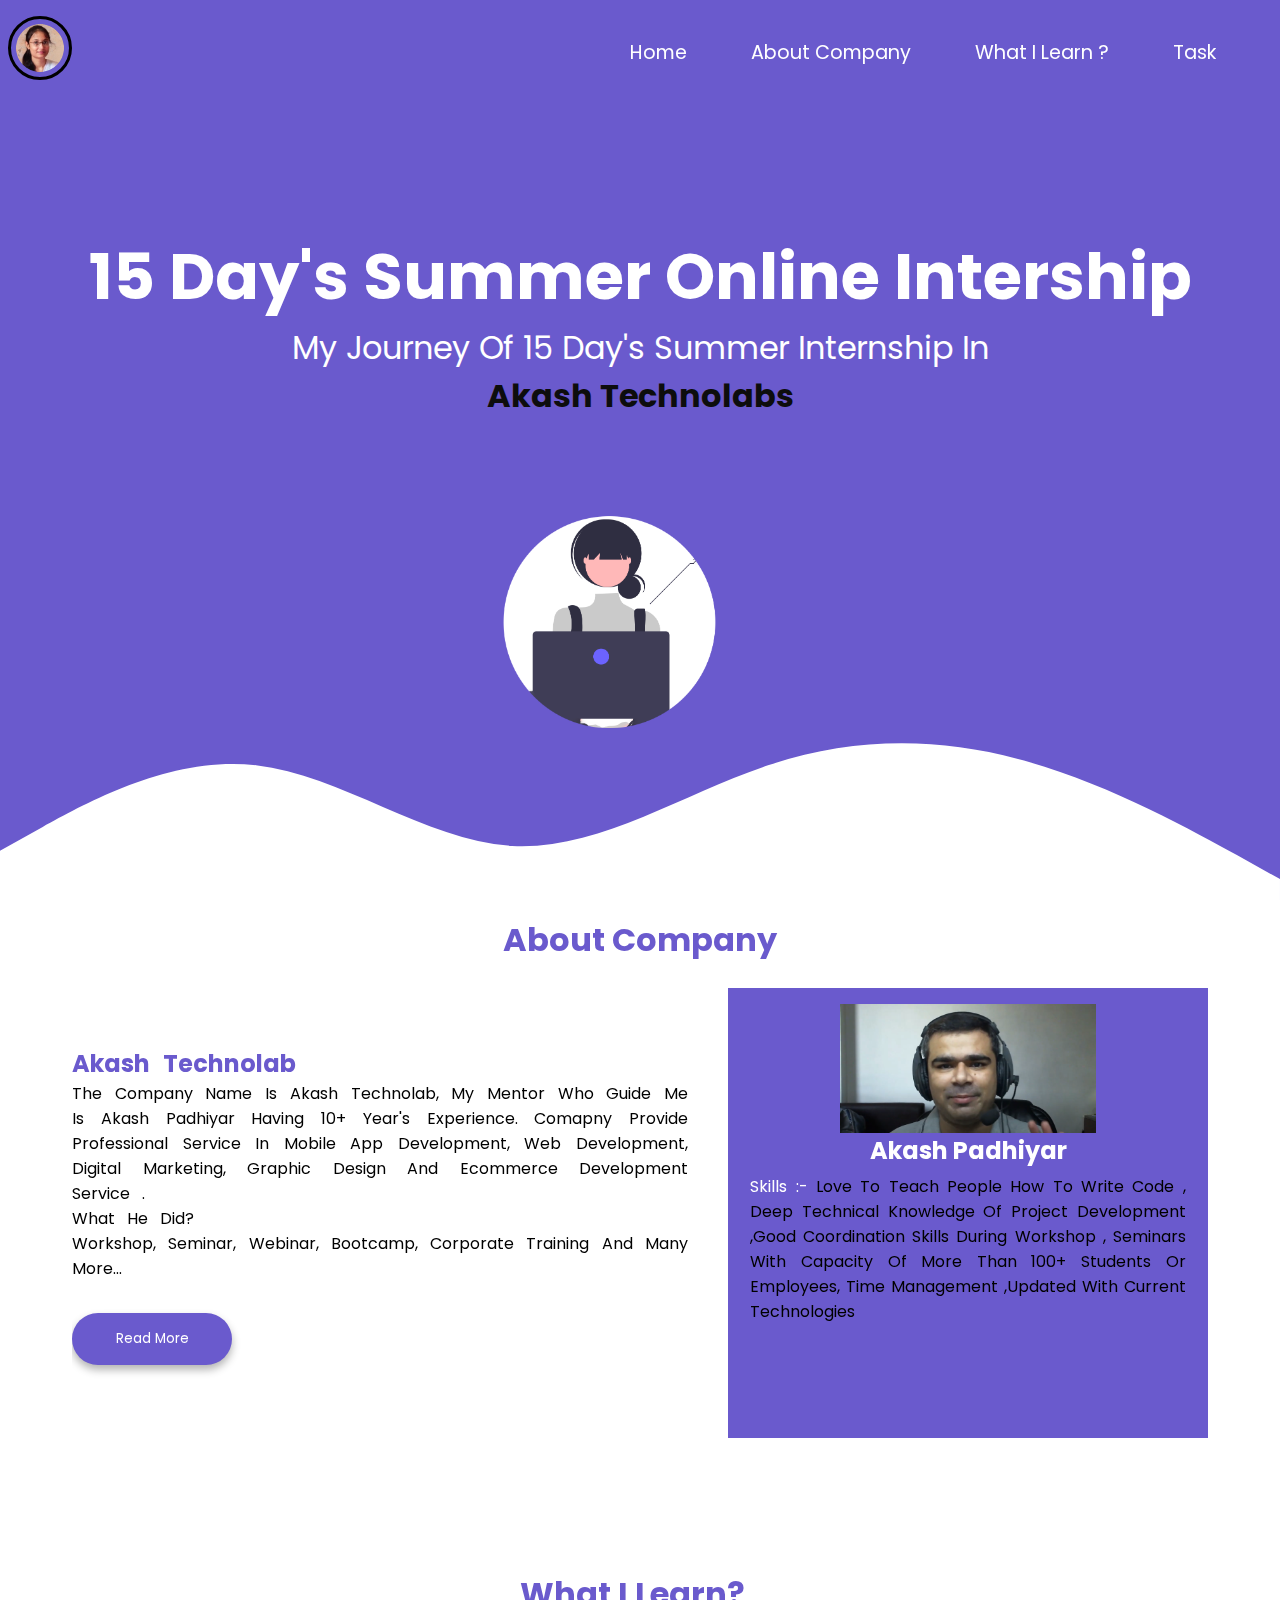
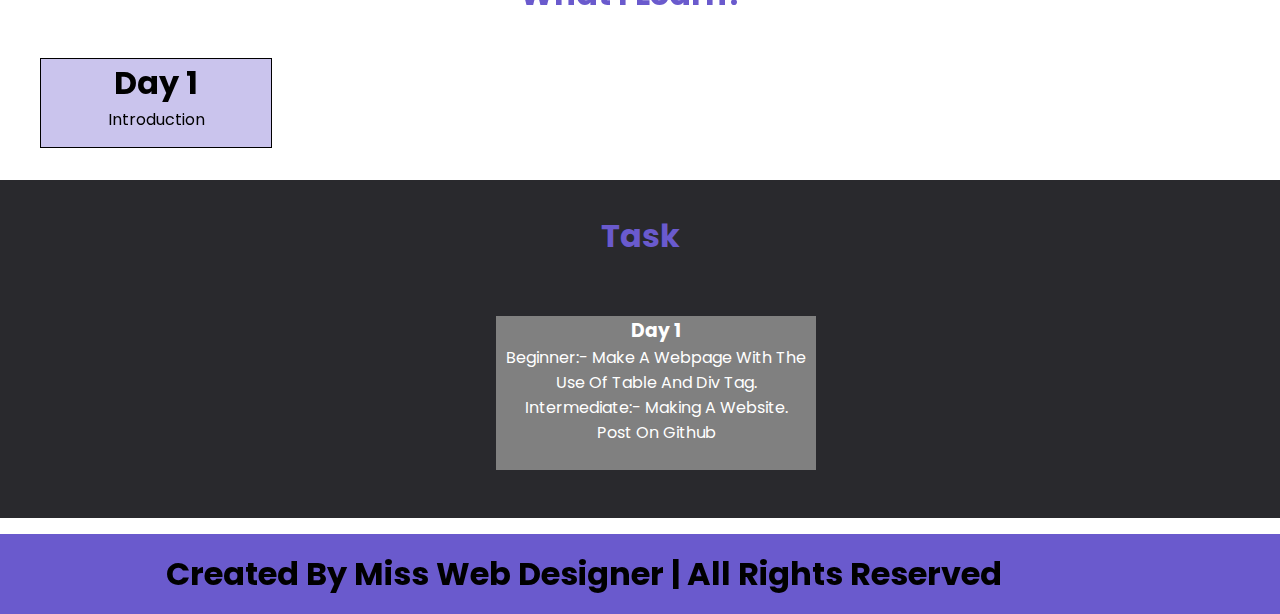
==== Internship/index.html @ bb2855af "day1 task" ====
<!DOCTYPE html>
<html>
<head>
	<meta charset="UTF-8">
	<meta name="viewport" content="width=device-width ,initial-scale=1.0">
	<title>Report of Internship</title>
	<!-- font awesome  -->
	<link rel="stylesheet" href="https://cdnjs.cloudflare.com/ajax/libs/font-awesome/5.15.3/css/all.min.css" integrity="sha512-iBBXm8fW90+nuLcSKlbmrPcLa0OT92xO1BIsZ+ywDWZCvqsWgccV3gFoRBv0z+8dLJgyAHIhR35VZc2oM/gI1w==" crossorigin="anonymous" referrerpolicy="no-referrer" />
	<!-- custom css -->
	<link rel="stylesheet" href="style.css">
	
</head>
<body>
	<header class="header" id="head">
		<i class="fas fa-bars" id="menubar"></i>
		<i class="fas fa-times"></i>
		<div class="logo"><img src="images/logo.png" alt="test"></div>

		<nav class="navbar" id="navbar">
		     <ul>
		     		<li><a href="#home">Home</a></li>
		     		<li><a href="#about">About Company</a></li>
		     		<li><a href="#what">What i learn ?</a></li>
		     		<li><a href="#task">Task</a></li>
		     	</ul>	
		</nav>
	</header>
	<section id="home" class="home">
		<div class="bg"></div>
		<div class="content">
		<h1>15 day's summer online intership </h1>
		<p> my journey of 15 day's  summer internship in <br><emp>Akash Technolabs</emp></p>
	</div>
	<div class="home-image">
	<img src=images/undraw1.png>
    </div>
    <svg  class="waves"xmlns="http://www.w3.org/2000/svg" viewBox="0 0 1440 320"><path fill="#ffff" fill-opacity="1" d="M0,192L48,165.3C96,139,192,85,288,96C384,107,480,181,576,186.7C672,192,768,128,864,96C960,64,1056,64,1152,90.7C1248,117,1344,171,1392,197.3L1440,224L1440,320L1392,320C1344,320,1248,320,1152,320C1056,320,960,320,864,320C768,320,672,320,576,320C480,320,384,320,288,320C192,320,96,320,48,320L0,320Z"></path></svg>
      


	</section>

	<section id="about"class="about">
	  <h1 class="heading">About company</h1>
	<div class="row">
		<div class="content">

	    <h2>akash technolab</h2>
		<p> the company name is akash technolab, my mentor who guide me is akash padhiyar having 10+ year's experience. Comapny provide professional service in mobile app development, web development, digital marketing, graphic design and ecommerce development service .<br>
			what he did?<br>
			workshop, seminar, webinar, bootcamp, corporate training and many more...
		</p>
	    <button class="button"><a href="https://akashtechnolabs.com/" target="_blank">Read more</a></button>
        </div>
        <div class="right">
        	<img src="images/sir.png" alt=""> 
        	
        	<div class="about-content">
        		<h4>Akash padhiyar</h4>
        		<p><span>Skills :-</span> love to teach people how to write code , deep technical knowledge of project development ,good coordination skills during workshop , seminars with capacity of more than 100+ students or employees, time management ,updated with current technologies
        	</div>

        </div> 
</div>
</section>

<section class="what">
	<h1 class="heading">What i learn?</h1>
	<div class="container">
	    <div class="card">
		    <div class="card-inner" id="cardinner">
			<h1>Day 1</h1>
			<p> Introduction</p>
		    </div>
		    <div class="card-outer" id="cardOuter">
            <p> time duration:-1 hour</p>
             <p> introduction of  php and it's frame works , pros and cons of php ,how to install xampp server  and also learn about github .</p>
		     </div>
		 </div>   

		   
		 

	
	</div>
    </div>

</section>

<section class="task" id="task">
	    <h2 class="heading" >Task</h2>
	    <div class="card">
		<div class="task-card">
			<h3>day 1</h3>
			<p>beginner:- make a webpage  with the use of table and div tag.<br>intermediate:- making a website. <br>post on github</p>
			<div class="social-media">
				<i class="fab fa-github"></i>
			</div>
		</div>
	</section>

	<section  class="footer">

		<h1>created by miss web designer | all rights reserved</h1>
              <div class="icons">
		       <i class="fab fa-facebook-f"></i>
				<i class="fab fa-twitter"></i>
				<i class="fab fa-whatsapp"></i>
             
		
	</section>


<script src="script.js" type="text/javascript">
	
</script>
</body>
</html
---- Internship/style.css ----
@import url('https://fonts.googleapis.com/css2?family=Poppins:wght@300&display=swap');
*{
	margin:0;
	padding: 0;
	box-sizing: border-box;
	overflow-x: hidden;
    font-family: 'Poppins', sans-serif;
    text-transform: capitalize;
  
}

:root{
	--primary:#6a5acd;
}

.heading{
	text-align:center;
	padding-top:1rem;
	font-size:2rem;
	color: var(--primary);
    margin-bottom: 1.5rem;
	position: relative;
	

}

.header{
	width:100vw;
	position:fixed;
	top:0;
	left:0;
	right: 0;
	display: flex;
	justify-content: space-between;
	align-items: center;
	margin-top:0.5rem;
	z-index: 100;


}
.fa-bars,.fa-times{
	color: white;
	font-size:2rem;
	position: absolute;
	right: 0;
	display: none;
}
.logo{
   	width:9vw;
	height:7vw;
	
	
}

.logo img{
	width:5vw;
	height:5vw;
	border:0.2rem solid black;
	padding: 0.3rem;
   border-radius: 5rem;
   margin:0.5rem;
}

.navbar ul{
	display: flex;
}
.navbar ul li{
	list-style-type: none;
	margin-right:4rem;
}
.navbar ul li a{
	text-decoration: none;
	color: white;
	font-size: 1.2rem;

}
.home{
	position:relative;
	top:0;
	left:0;
	z-index: -1;
	width: 100vw;
	min-height: 100vh;
	display: grid;
	grid-row-start: repeat(2,1fr);
	text-align:center;
	align-items: center;
	/*background:linear-gradient(rgba(80, 50, 100,0.5),rgba(106,80,70,0.3)),url("images/sir.png");*/
	background-color: #6a5acd;;
	background-repeat: no-repeat;
	background-size: cover;

  

}
.home .content{
	font-size: 2rem;
	color: white;
	width: 100vw;
	margin-top:12rem;
	

}

.home-image img{
   margin-bottom:7rem;
	width:30vw;

}
.home .waves{
	position: absolute;
	bottom:-4rem;
	left:0;
	width: 100%;
}

.content emp{
	color:#0d0d0d;
	font-weight: bold;
}

.bg{
	position: absolute;
	top:0;
	left:0;
	width: 100vw;
	height: 100vh;
  
   z-index: 2;
}
.about {
	width:100vw;
	min-height: 70vh;
	position: relative;
	overflow: hidden;
	margin:0rem;
	


}
.about .row {
	display: flex;
	justify-content:space-around;
	align-items: center;
	padding:0 4rem;

}
.about .row .content{
	width:50vw;
	text-align:justify;
	word-spacing: 0.5rem;

}
.about .row .right img{
	width:45vw;
	margin:0 2rem;
}
h2{
  color:  var(--color);
}

.btn{
	background-color: var(--color);
	padding: 0.5rem 2rem;
	border-radius: 5rem;
	margin:1rem 0;
}






.about {
	width:100vw;
	min-height: 70vh;
	position: relative;
	overflow: hidden;
	


}
.about .row {
	display: flex;
	justify-content:space-around;
	align-items: center;
	padding:0 4rem;

}
.about .row .content{
	width:50vw;
	text-align:justify;
	padding-right: 1.5rem;

}
.about .row .right{
	min-width:28vw;
	min-height: 50vh;
	padding: 1rem;
	overflow: hidden;
	background-color: var(--primary);
}
.about .row .right img{
	width:20vw;
	display: block;
	margin:0 auto;
}
.about-content{
	width: 35vw;
	

}
.about-content h4{
	text-align: center;
	color:white;
	font-size: 1.5rem;
}
.about-content p{
	text-align: justify;
	padding: 0.4rem;
}
.about-content span{
	color: white;
}

h2{
  color:  var(--primary);
}


.about .button{
 	width: 10rem;
	height: 5rem
	font-size:3rem;
	padding: 0.5rem 2rem;
	border-radius: 5rem;
	margin:1rem 0;
	cursor: pointer;
	border: none;
	outline: none;
	margin-top:2rem;
	padding: 1rem 2rem;
	box-shadow:  0 0.3rem 0.5rem rgba(0,0,0,0.3);
	background-color: var(--primary);
}
.about .button a{
	text-decoration: none;
	color: white;
}

.what{
	position: relative;
	width:95vw;
	margin-left: 1.5rem;
	margin-top:1.5rem;
	overflow: hidden;



}
.what .container{
	position: relative;
	overflow: hidden;
	display: flex;

}
.what .card{
	position: relative;
	max-width:40vw;
	height:10vh;
	display:flex;
	flex-flow: column;
	border:1px solid black;
	background-color: #cac4ed;
	overflow: hidden;
	margin:1rem;
}
.card:hover{
	cursor:pointer;
	height: 50vh;
}
.what .card .card-inner{
	position: relative;
	width: 18vw;
	height:20vh;
	text-align: center;

}


.what .card-outer{
	  position: absolute;
	  top:5rem;
	  max-width:20vw;
	  min-height:13vh;
	  overflow: hidden;
	  padding:0.5rem;

}
.what .card-outer p{
      text-align: justify;
     
}
   

.task{
	width:100vw;
	margin:1rem 0rem;
	padding: 1rem;
	color: #ffff;
	 background-color:#29292d;

}
.task-card {
	width:20rem;
	background-color: grey;
	text-align: center;
	margin:2rem;

}
 .task .card{
 	width:100vw;
 	display: flex;
	flex-wrap:wrap;
	flex-direction: row;
    justify-content: center;
    align-items: center;
   
}
.task-card .images{
	width:5rem;
	height:5rem;
	border-radius: 10rem;
	display: block;
	margin:2.3rem auto;
	border:0.2rem solid black;
}

.task  h2{
	text-align:center;
}
.footer{
	display: flex;
	align-items: center;
	justify-content: center;
	background-color: var(--primary);
	color: black;
}
.footer .icons{
	color: black;
	text-decoration: none;
	font-size: 2rem;
	margin:1rem 2rem;
}
.fab{
	margin-right: 1rem;
}




@media (max-width:786px ){
	.header{
		width:100vw;
		display: grid;
		grid-column-start:(2,1fr); 

	}
	.header .logo img {
       display: none;
	}

	
	 .navbar {
	 	width:100vw;
	 	background-color: #b8b1e7;
	 	position:fixed;
        top:-14rem;
        z-index: -1;
        font-weight:10rem;
        font-size:1.5rem;
        line-height:3rem;
        text-align:left;
        transition:0.5s ease-in-out ;    
    


	 }
	 .navbar-toggle{
	 	top:5rem;
	 	transition:0.5s ease-in-out ;
	 }
	 .navbar ul {
	 	display: flex;
	 	flex-flow: column;
	 }
	 .navbar ul li{
	 	width:100%;
	 	border-bottom: 0.2rem solid white;
	 }

	 .navbar ul li a{
	 	color: black;

	 }
	 
	.fa-bars{
		display: block;
		margin:1rem;
	}
	.home{
	
		background-position: center; 
	}
	
	.home .home-image img{
		width:50vw;
	}
    .about .row{
		display: flex;
		flex-direction: column-reverse;
		padding: 0 2rem;
	}
	.about-content{
		width: 70vw;
		
	}
	.about .row .right img{
		width:70vw;
		height:30vw;
		
	} 
	.about .row .content{
		width:70vw;

	
	}
	.about-content h4{
	text-align: center;
	color:white;
	font-size:1rem;
}
.footer {

      	display: flex;
      	flex-flow: column;
      	justify-content: center;
      	align-items: center;
      }
      .footer h1{
      	text-align: center;
      }
	

	}
	
}
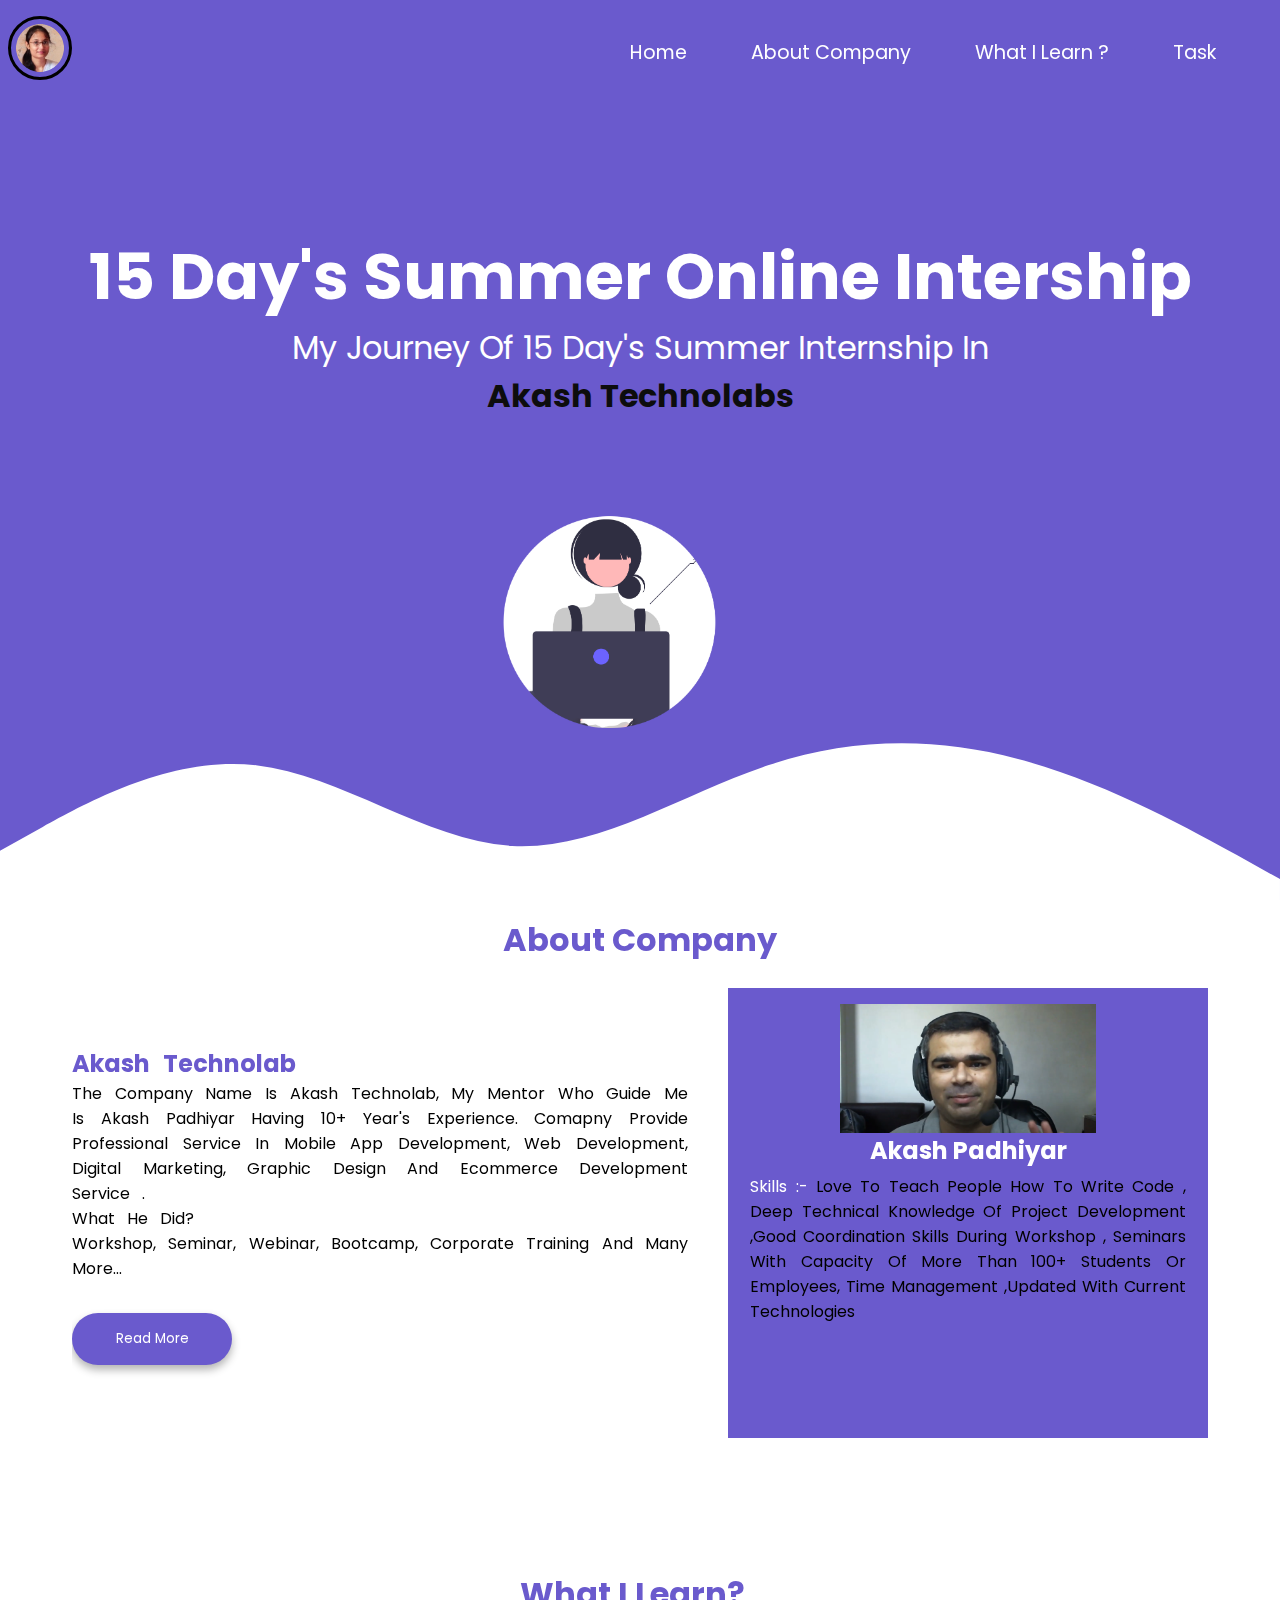
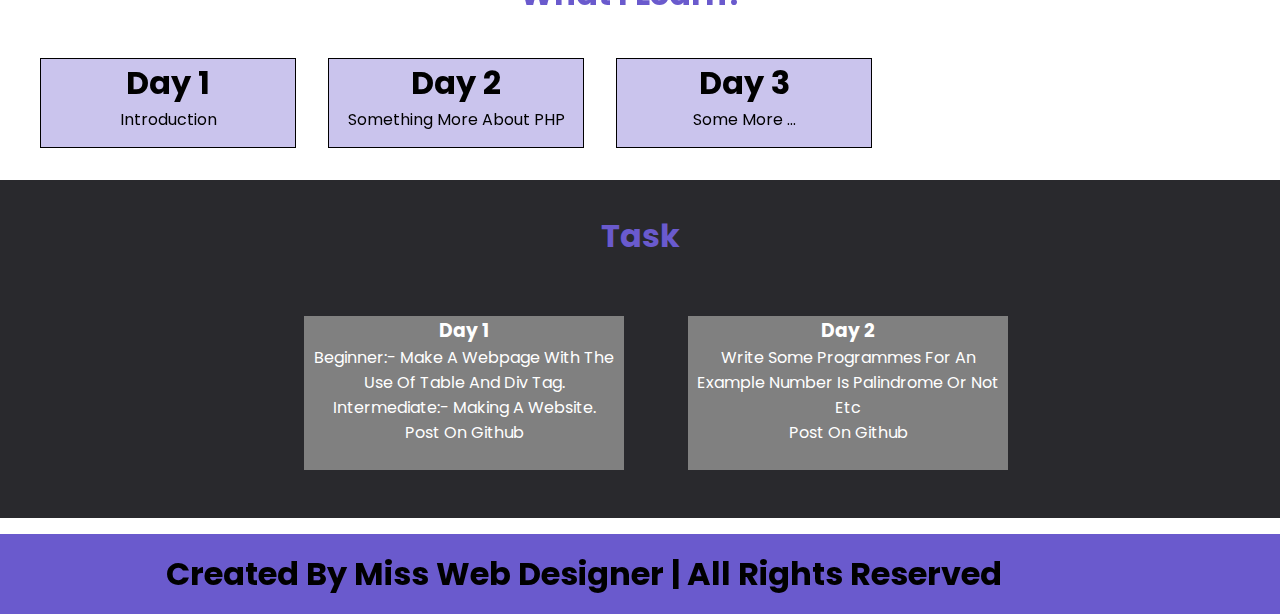
==== commit 52129238: "add task about day 2 and 3" ====
--- a/Internship/index.html
+++ b/Internship/index.html
@@ -74,7 +74,32 @@
 		    </div>
 		    <div class="card-outer" id="cardOuter">
             <p> time duration:-1 hour</p>
-             <p> introduction of  php and it's frame works , pros and cons of php ,how to install xampp server  and also learn about github .</p>
+             <p> introduction of  php and it's frame works , pros and cons of php , Cover all basics of php like  data types in PHP and many more ,how to install xampp server  and also learn about github .</p>
+		     </div>
+		 </div>   
+
+
+		 <div class="card">
+		    <div class="card-inner" id="cardinner">
+			<h1>Day 2</h1>
+			<p> Something more  about PHP</p>
+		    </div>
+		    <div class="card-outer" id="cardOuter">
+            <p> timeduration:-45minutes and 15minutes problem solving.</p>
+             <p>learn how install netbeans, how to use it and also learn that ram prospective visual studio IDE is best . Install PHP intelephense and  live server plugins , also go throgh if-else and switch stmt  , done some programmes like find sum of 2variables  etc ,  how to print value of variable, how to php  emmbed in html and viceversa  </p>
+		     </div>
+		 </div>   
+
+
+
+		 <div class="card">
+		    <div class="card-inner" id="cardinner">
+			<h1>Day 3</h1>
+			<p>Some more ...</p>
+		    </div>
+		    <div class="card-outer" id="cardOuter">
+            <p> timeduration:-45minutes and 15minutes problem solving.</p>
+             <p>learn types of loops , difference between get and post method and their advantages and disadvantages and these methods are used in form tag to take input from user </p>
 		     </div>
 		 </div>   
 
@@ -89,10 +114,19 @@
 
 <section class="task" id="task">
 	    <h2 class="heading" >Task</h2>
-	    <div class="card">
+	    <div class="card2">
+
 		<div class="task-card">
 			<h3>day 1</h3>
 			<p>beginner:- make a webpage  with the use of table and div tag.<br>intermediate:- making a website. <br>post on github</p>
+			<div class="social-media">
+				<i class="fab fa-github"></i>
+			</div>
+		</div>
+
+			<div class="task-card">
+			<h3>day 2</h3>
+			<p>write some programmes for an example number is palindrome or not etc <br>post on github</p>
 			<div class="social-media">
 				<i class="fab fa-github"></i>
 			</div>
--- a/Internship/style.css
+++ b/Internship/style.css
@@ -266,10 +266,11 @@
 }
 .what .card{
 	position: relative;
-	max-width:40vw;
+	min-width:20vw;
 	height:10vh;
 	display:flex;
 	flex-flow: column;
+	flex-wrap: wrap;
 	border:1px solid black;
 	background-color: #cac4ed;
 	overflow: hidden;
@@ -277,11 +278,11 @@
 }
 .card:hover{
 	cursor:pointer;
-	height: 50vh;
+	min-height: 80vh;
 }
 .what .card .card-inner{
 	position: relative;
-	width: 18vw;
+	min-width: 18vw;
 	height:20vh;
 	text-align: center;
 
@@ -291,14 +292,17 @@
 .what .card-outer{
 	  position: absolute;
 	  top:5rem;
-	  max-width:20vw;
-	  min-height:13vh;
+	  width:20vw;
+	  min-height:14vh;
 	  overflow: hidden;
 	  padding:0.5rem;
 
+
 }
 .what .card-outer p{
       text-align: justify;
+      padding:0.5rem;
+
      
 }
    
@@ -318,7 +322,7 @@
 	margin:2rem;
 
 }
- .task .card{
+ .task .card2{
  	width:100vw;
  	display: flex;
 	flex-wrap:wrap;
@@ -362,6 +366,7 @@
 @media (max-width:786px ){
 	.header{
 		width:100vw;
+		padding: 1rem;
 		display: grid;
 		grid-column-start:(2,1fr); 
 
@@ -440,6 +445,24 @@
 	color:white;
 	font-size:1rem;
 }
+
+  .what .container{
+  	display: flex;
+    flex-direction: column;
+    margin:0 1rem;
+    
+
+  }
+  .what .card .card-inner  {
+  	
+      margin:1rem;
+  }
+  .what .card .card-outer{
+  	width:100%;
+  }
+  .card:hover{
+  	min-height: 100vh
+  }
 .footer {
 
       	display: flex;
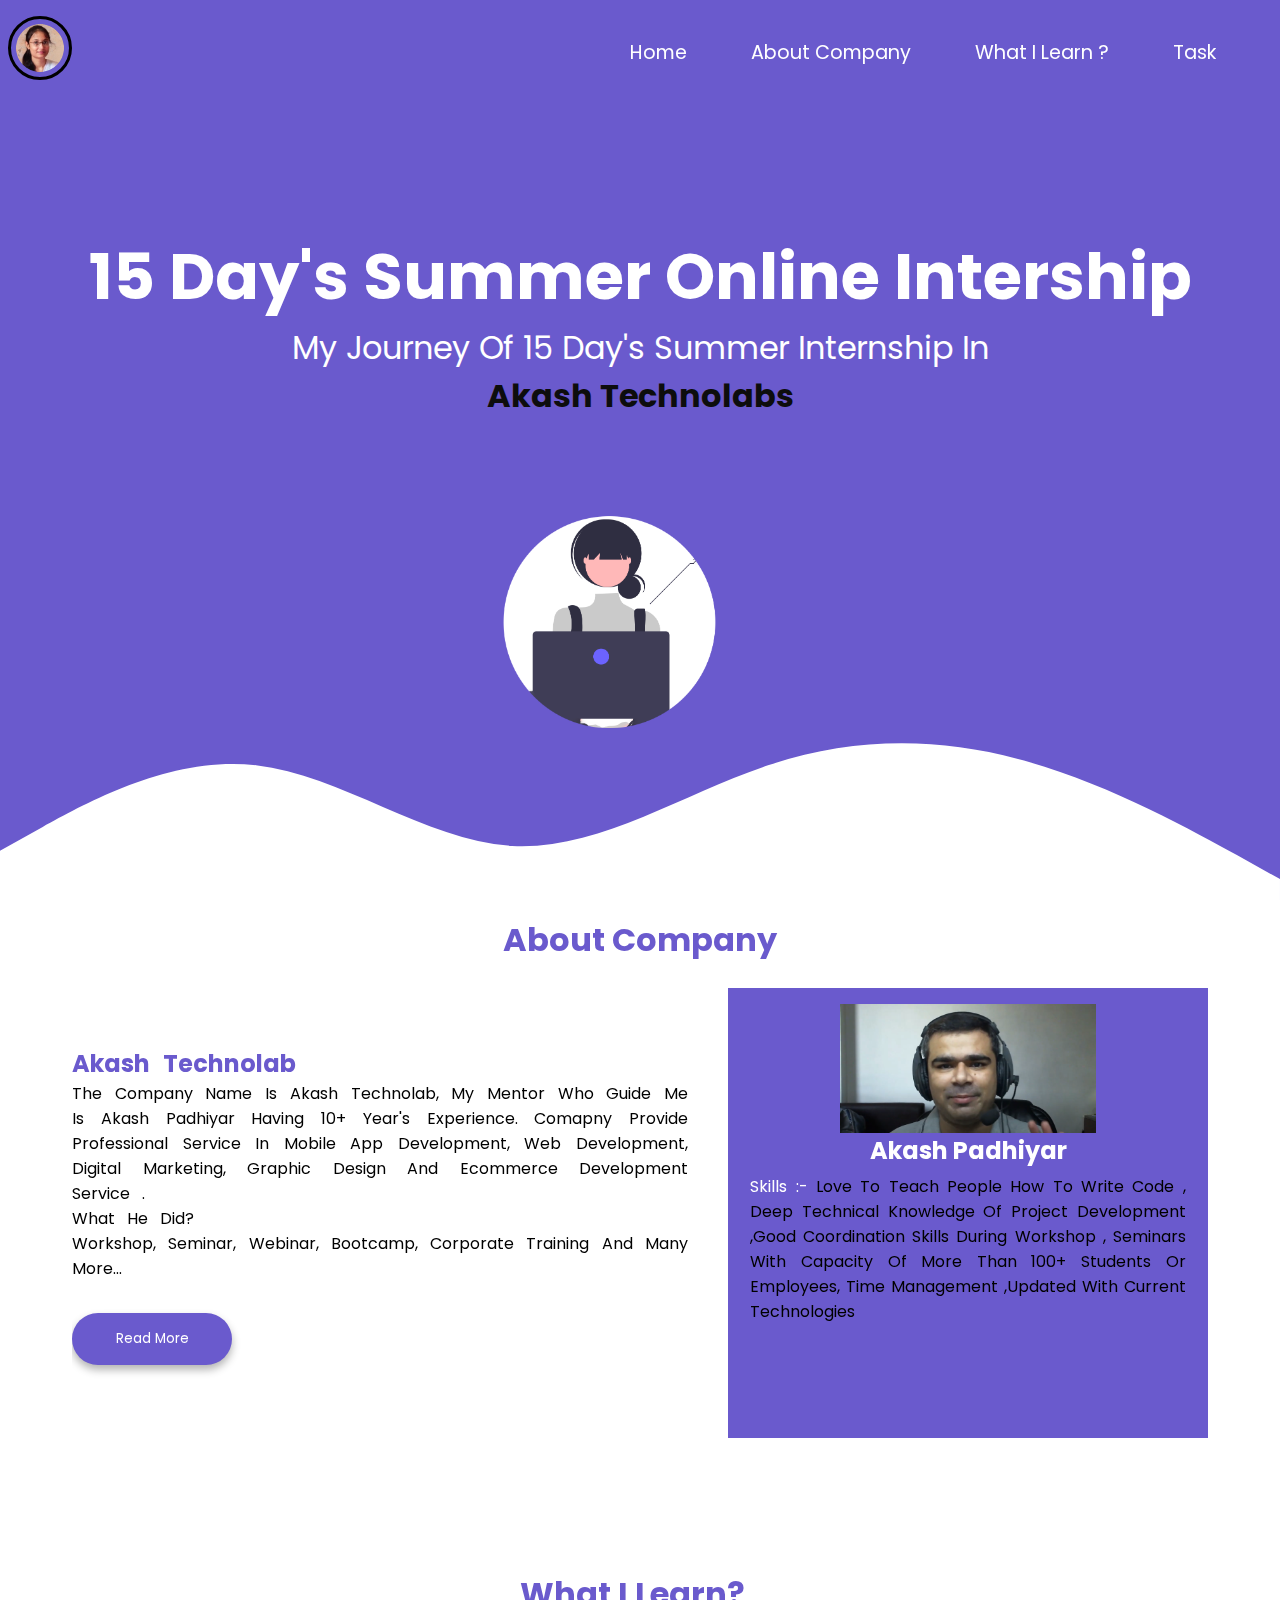
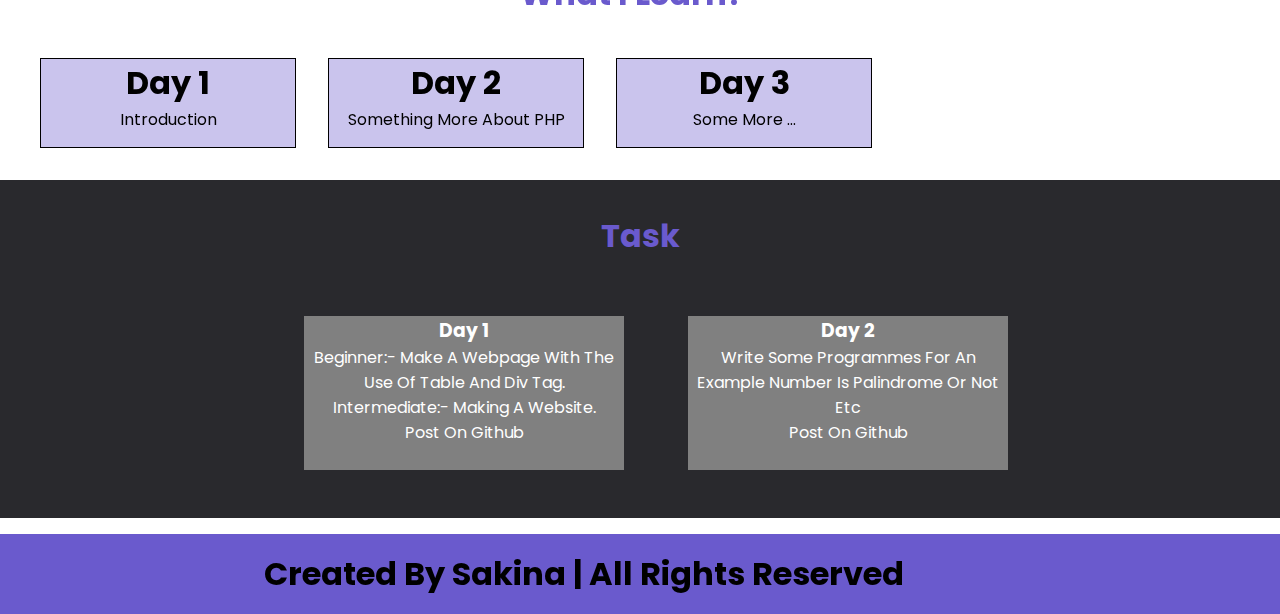
==== commit fb84fa3c: "adding more details in website" ====
--- a/Internship/index.html
+++ b/Internship/index.html
@@ -135,7 +135,7 @@
 
 	<section  class="footer">
 
-		<h1>created by miss web designer | all rights reserved</h1>
+		<h1>created by sakina | all rights reserved</h1>
               <div class="icons">
 		       <i class="fab fa-facebook-f"></i>
 				<i class="fab fa-twitter"></i>
@@ -149,4 +149,4 @@
 	
 </script>
 </body>
-</html	+</html	
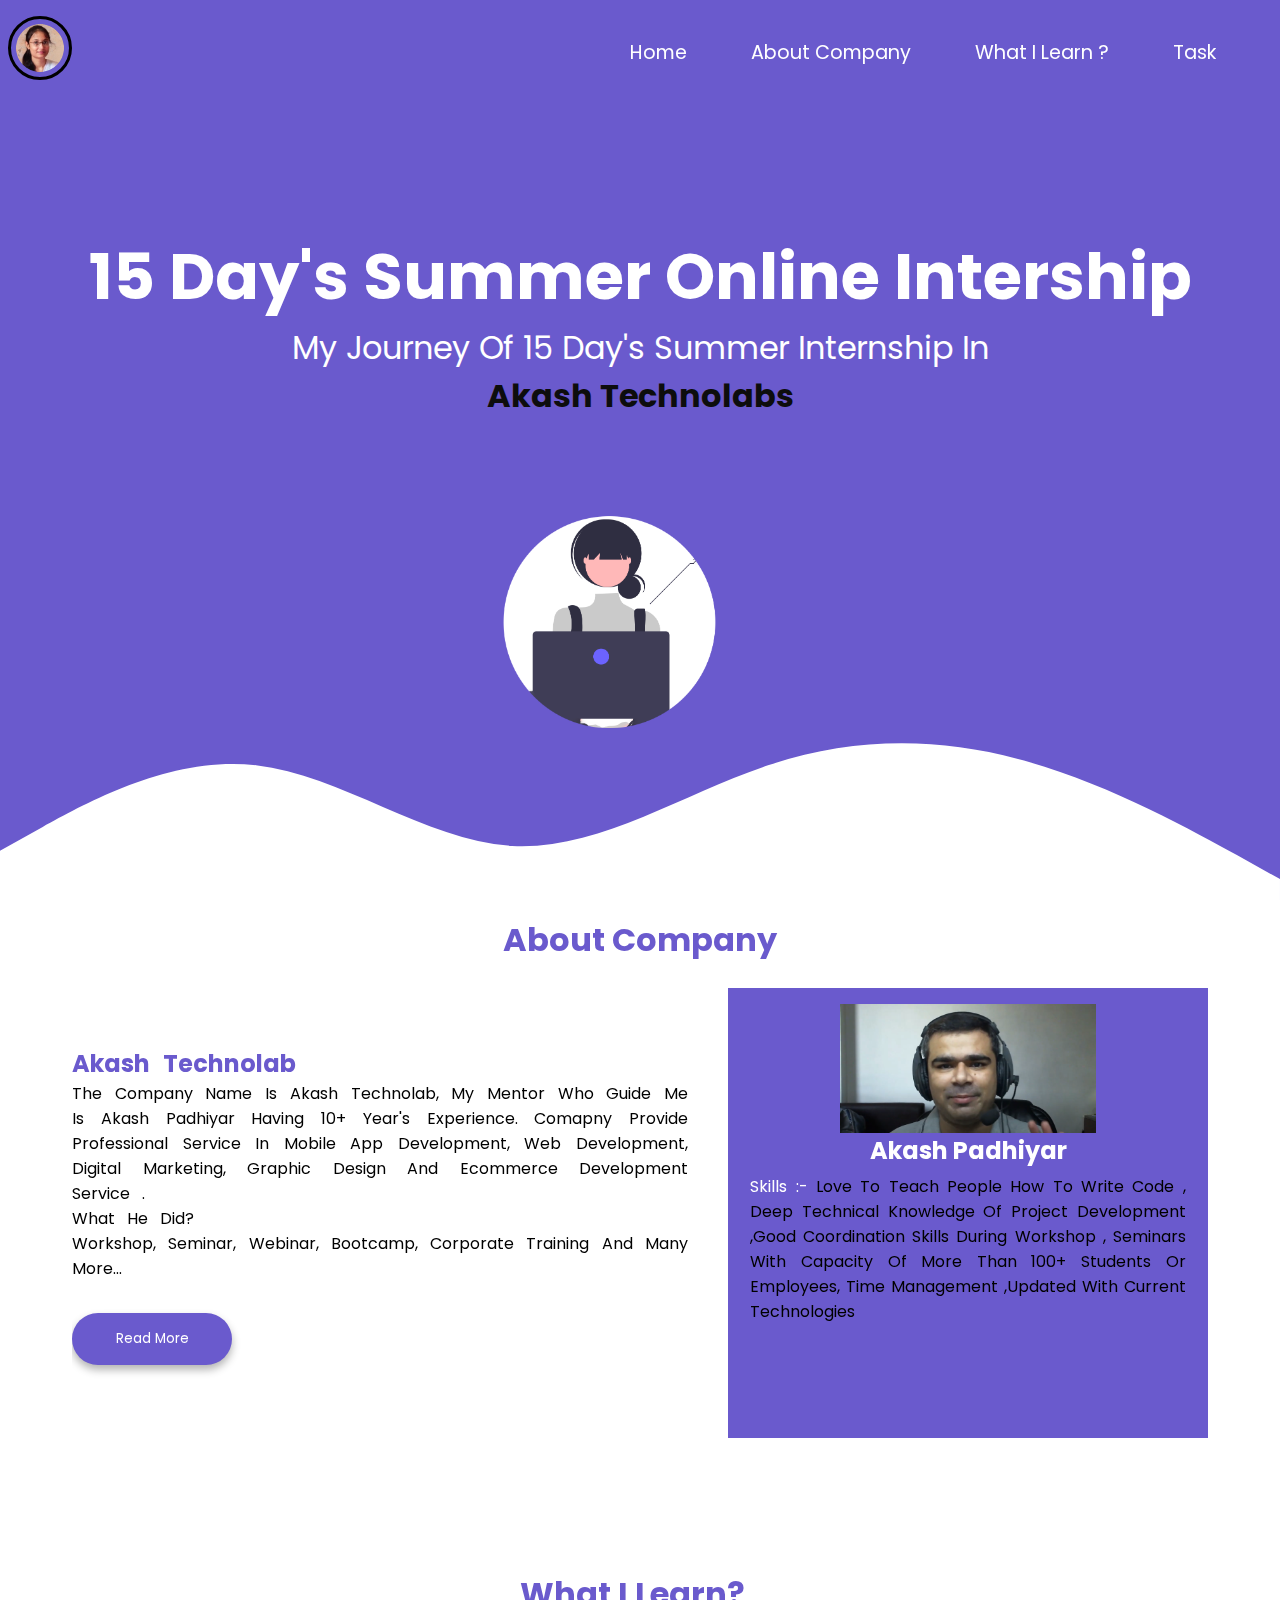
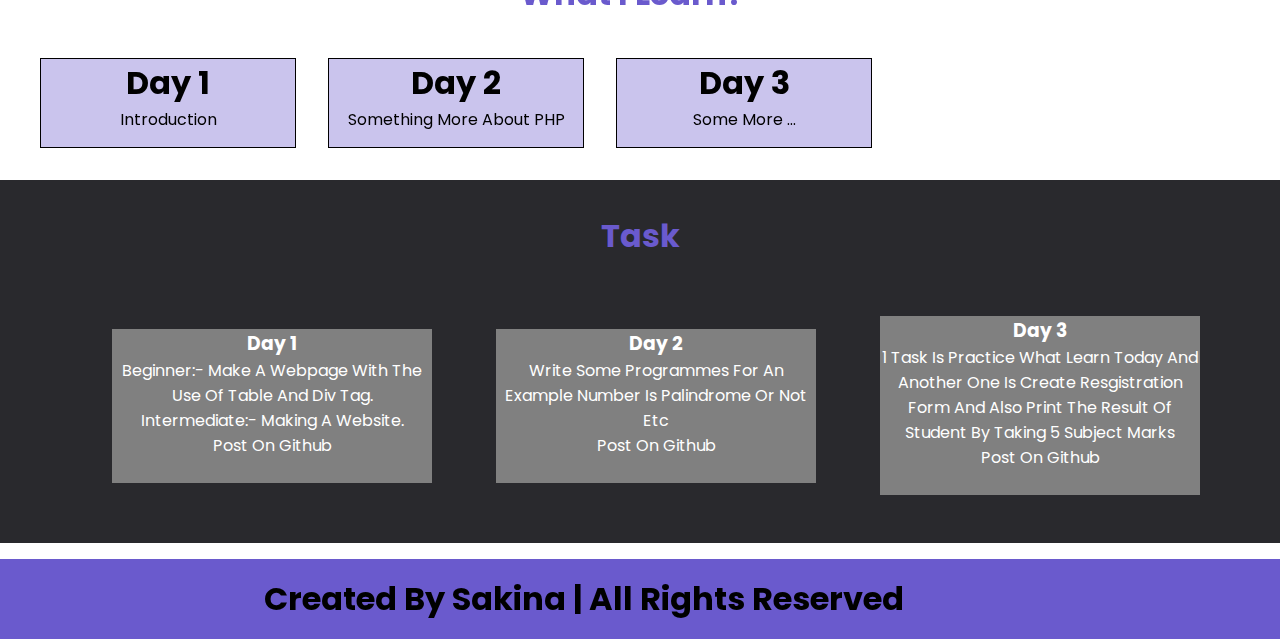
==== commit c56a4ada: "changes of task 3" ====
--- a/Internship/index.html
+++ b/Internship/index.html
@@ -99,7 +99,7 @@
 		    </div>
 		    <div class="card-outer" id="cardOuter">
             <p> timeduration:-45minutes and 15minutes problem solving.</p>
-             <p>learn types of loops , difference between get and post method and their advantages and disadvantages and these methods are used in form tag to take input from user </p>
+             <p>learn types of loops , difference between get and post method and their advantages and disadvantages and how these methods are used in form tag to take input from user </p>
 		     </div>
 		 </div>   
 
@@ -121,12 +121,21 @@
 			<p>beginner:- make a webpage  with the use of table and div tag.<br>intermediate:- making a website. <br>post on github</p>
 			<div class="social-media">
 				<i class="fab fa-github"></i>
-			</div>
-		</div>
+			   </div>
+		   </div>
 
 			<div class="task-card">
 			<h3>day 2</h3>
 			<p>write some programmes for an example number is palindrome or not etc <br>post on github</p>
+			<div class="social-media">
+				<i class="fab fa-github"></i>
+			</div>
+		</div>
+
+
+		<div class="task-card">
+			<h3>day 3</h3>
+			<p>1 task is practice what learn today and another one is create resgistration form and also print the result of student by taking 5 subject marks <br>post on github</p>
 			<div class="social-media">
 				<i class="fab fa-github"></i>
 			</div>
@@ -149,4 +158,4 @@
 	
 </script>
 </body>
-</html	
+</html	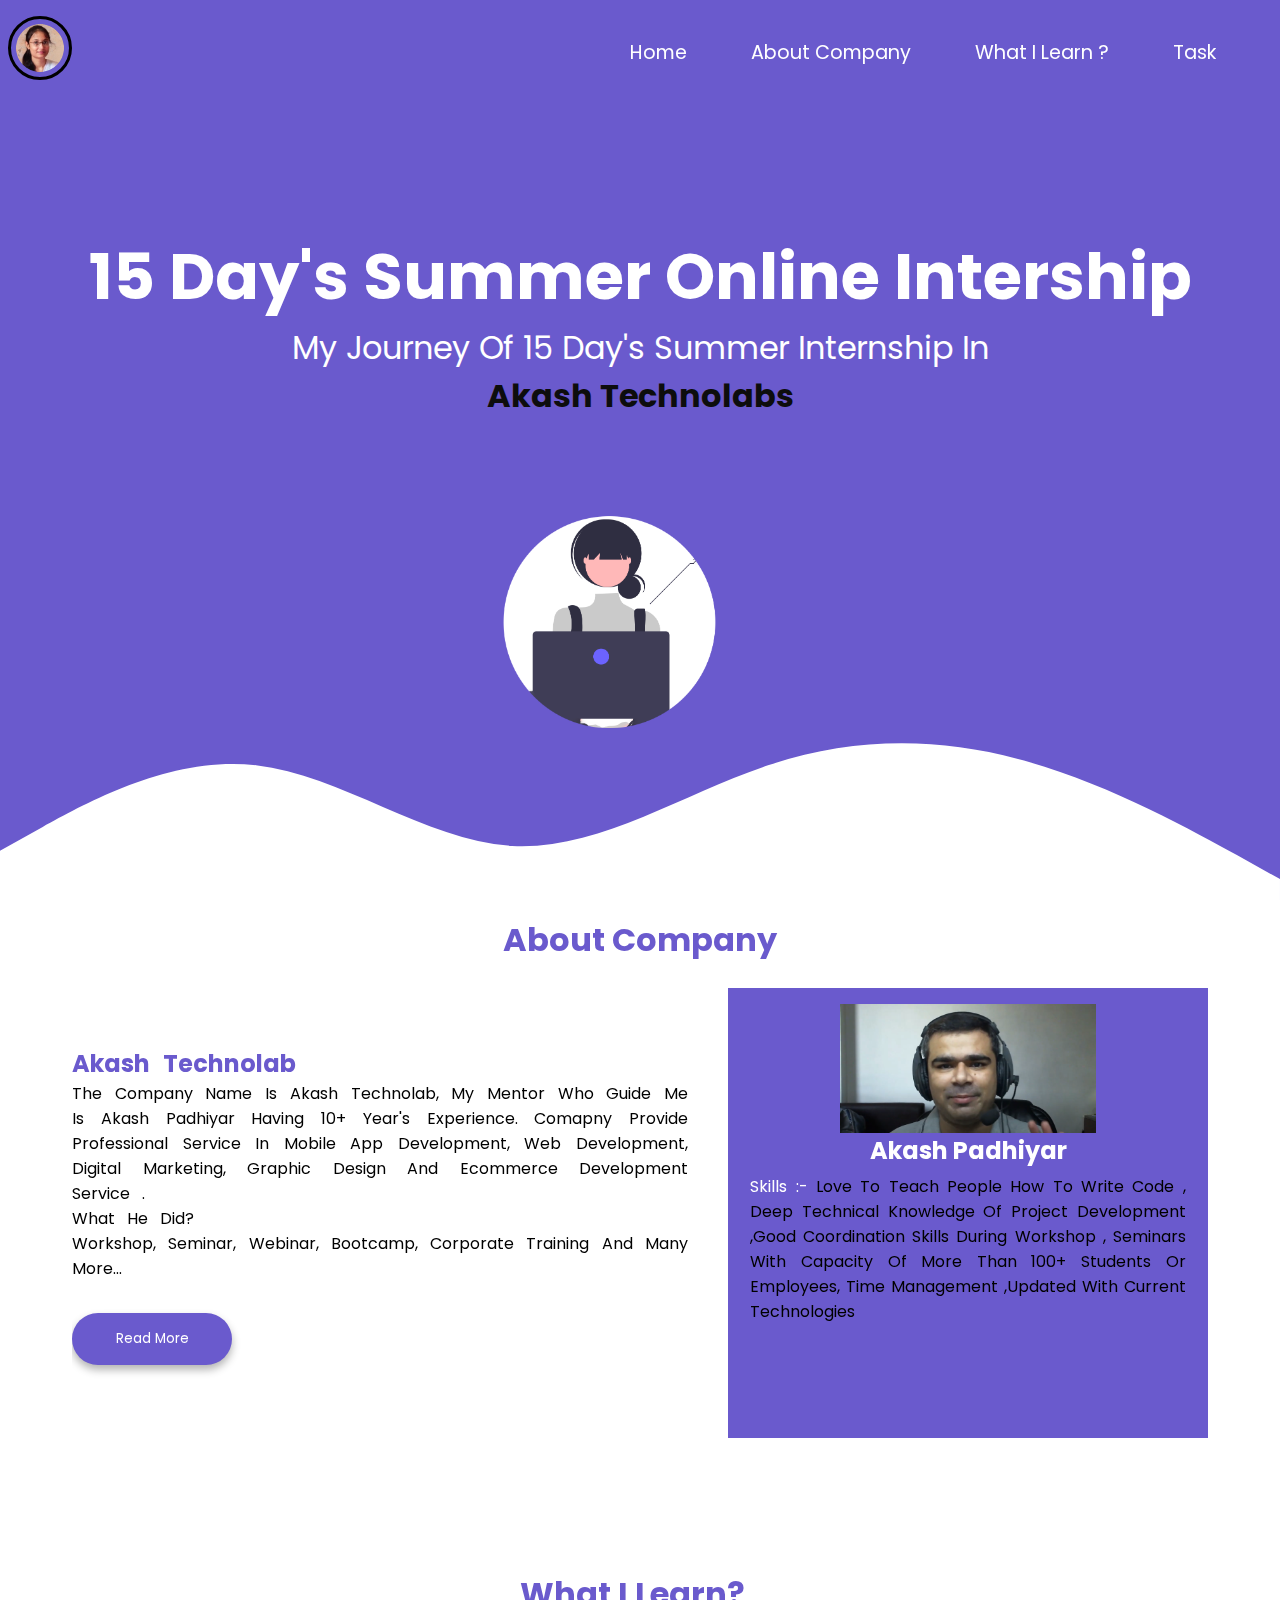
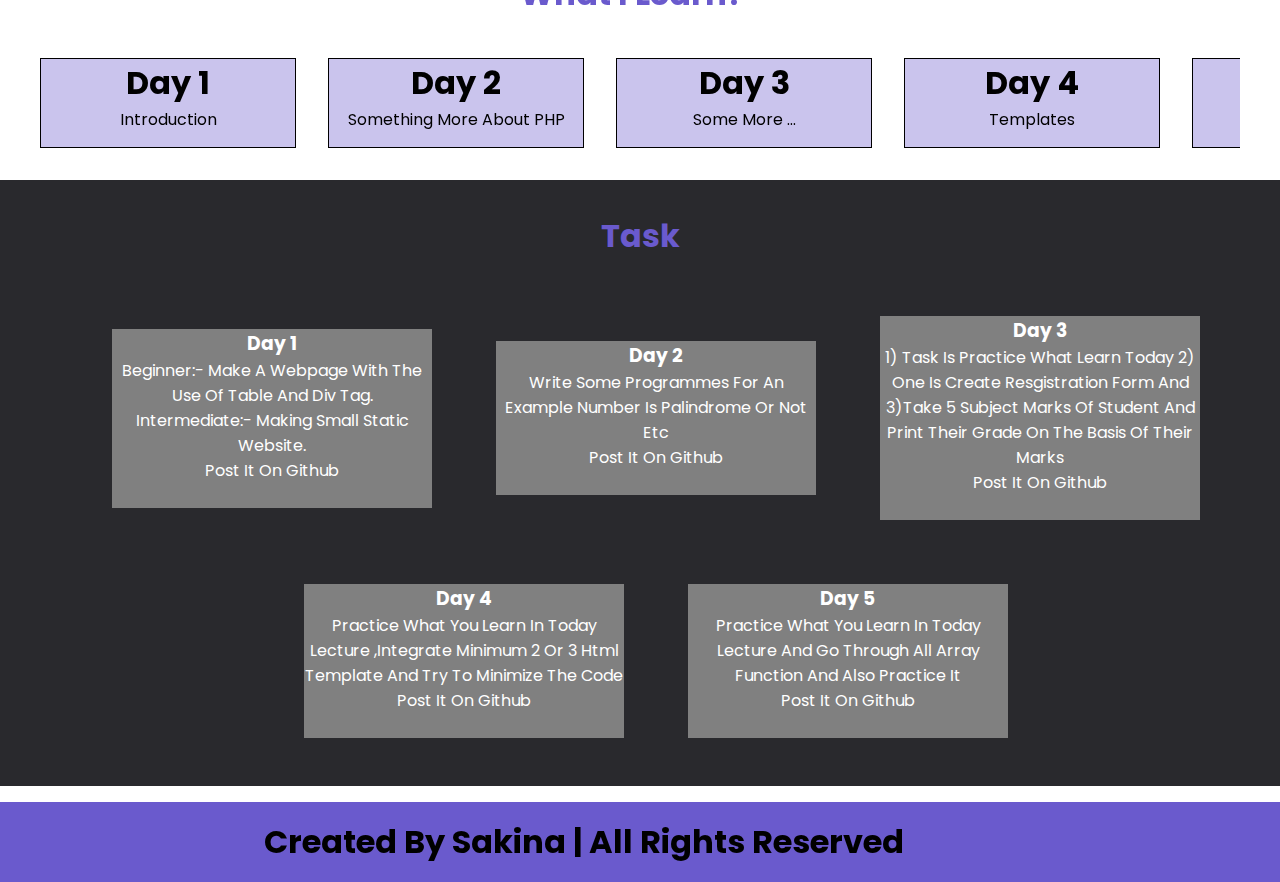
==== commit c7db6af7: "Add files via upload" ====
--- a/Internship/index.html
+++ b/Internship/index.html
@@ -103,6 +103,30 @@
 		     </div>
 		 </div>   
 
+
+          <div class="card">
+		  <div class="card-inner" id="cardinner">
+			<h1>Day 4</h1>
+			<p> Templates</p>
+		    </div>
+		    <div class="card-outer" id="cardOuter">
+            <p> timeduration:-45minutes and 15minutes problem solving.</p>
+             <p>learn how to integrate html templates how to reduce number of code lines with the help of php , If we want to link from one page to other we require same header and footer instead of writting whole code twice or thrice use include / require  in php</p>
+		     </div>
+		 </div>   
+
+         
+         <div class="card">
+		 <div class="card-inner" id="cardinner">
+			<h1>Day 5</h1>
+			<p> Arrays</p>
+		    </div>
+		    <div class="card-outer" id="cardOuter">
+            <p> timeduration:-45minutes and 15minutes problem solving.</p>
+             <p>learn different types of array (numeric and associative array) ,go through all the methods of array how to print array, how to sort, how to reverse etc...Also see foreach loop and how it use to print key of associative array</p>
+		     </div>
+		 </div>   
+
 		   
 		 
 
@@ -118,7 +142,7 @@
 
 		<div class="task-card">
 			<h3>day 1</h3>
-			<p>beginner:- make a webpage  with the use of table and div tag.<br>intermediate:- making a website. <br>post on github</p>
+			<p>beginner:- make a webpage  with the use of table and div tag.<br>intermediate:- making small static website. <br>post it on github</p>
 			<div class="social-media">
 				<i class="fab fa-github"></i>
 			   </div>
@@ -126,7 +150,7 @@
 
 			<div class="task-card">
 			<h3>day 2</h3>
-			<p>write some programmes for an example number is palindrome or not etc <br>post on github</p>
+			<p>write some programmes for an example number is palindrome or not etc <br>post it on github</p>
 			<div class="social-media">
 				<i class="fab fa-github"></i>
 			</div>
@@ -135,7 +159,24 @@
 
 		<div class="task-card">
 			<h3>day 3</h3>
-			<p>1 task is practice what learn today and another one is create resgistration form and also print the result of student by taking 5 subject marks <br>post on github</p>
+			<p>1) task is practice what learn today  2)  one is create resgistration form  and 3)take 5 subject marks of student and print their grade on the basis of their marks <br>post it on github</p>
+			<div class="social-media">
+				<i class="fab fa-github"></i>
+			</div>
+		</div>
+
+		<div class="task-card">
+			<h3>day 4</h3>
+			<p>Practice what you learn in today lecture ,Integrate minimum 2 or 3  html template and try to minimize the code<br>post it on github</p>
+			<div class="social-media">
+				<i class="fab fa-github"></i>
+			</div>
+		</div>
+
+
+		<div class="task-card">
+			<h3>day 5</h3>
+			<p>Practice what you learn in today lecture and go through all array function and also practice it  <br>post it on github</p>
 			<div class="social-media">
 				<i class="fab fa-github"></i>
 			</div>
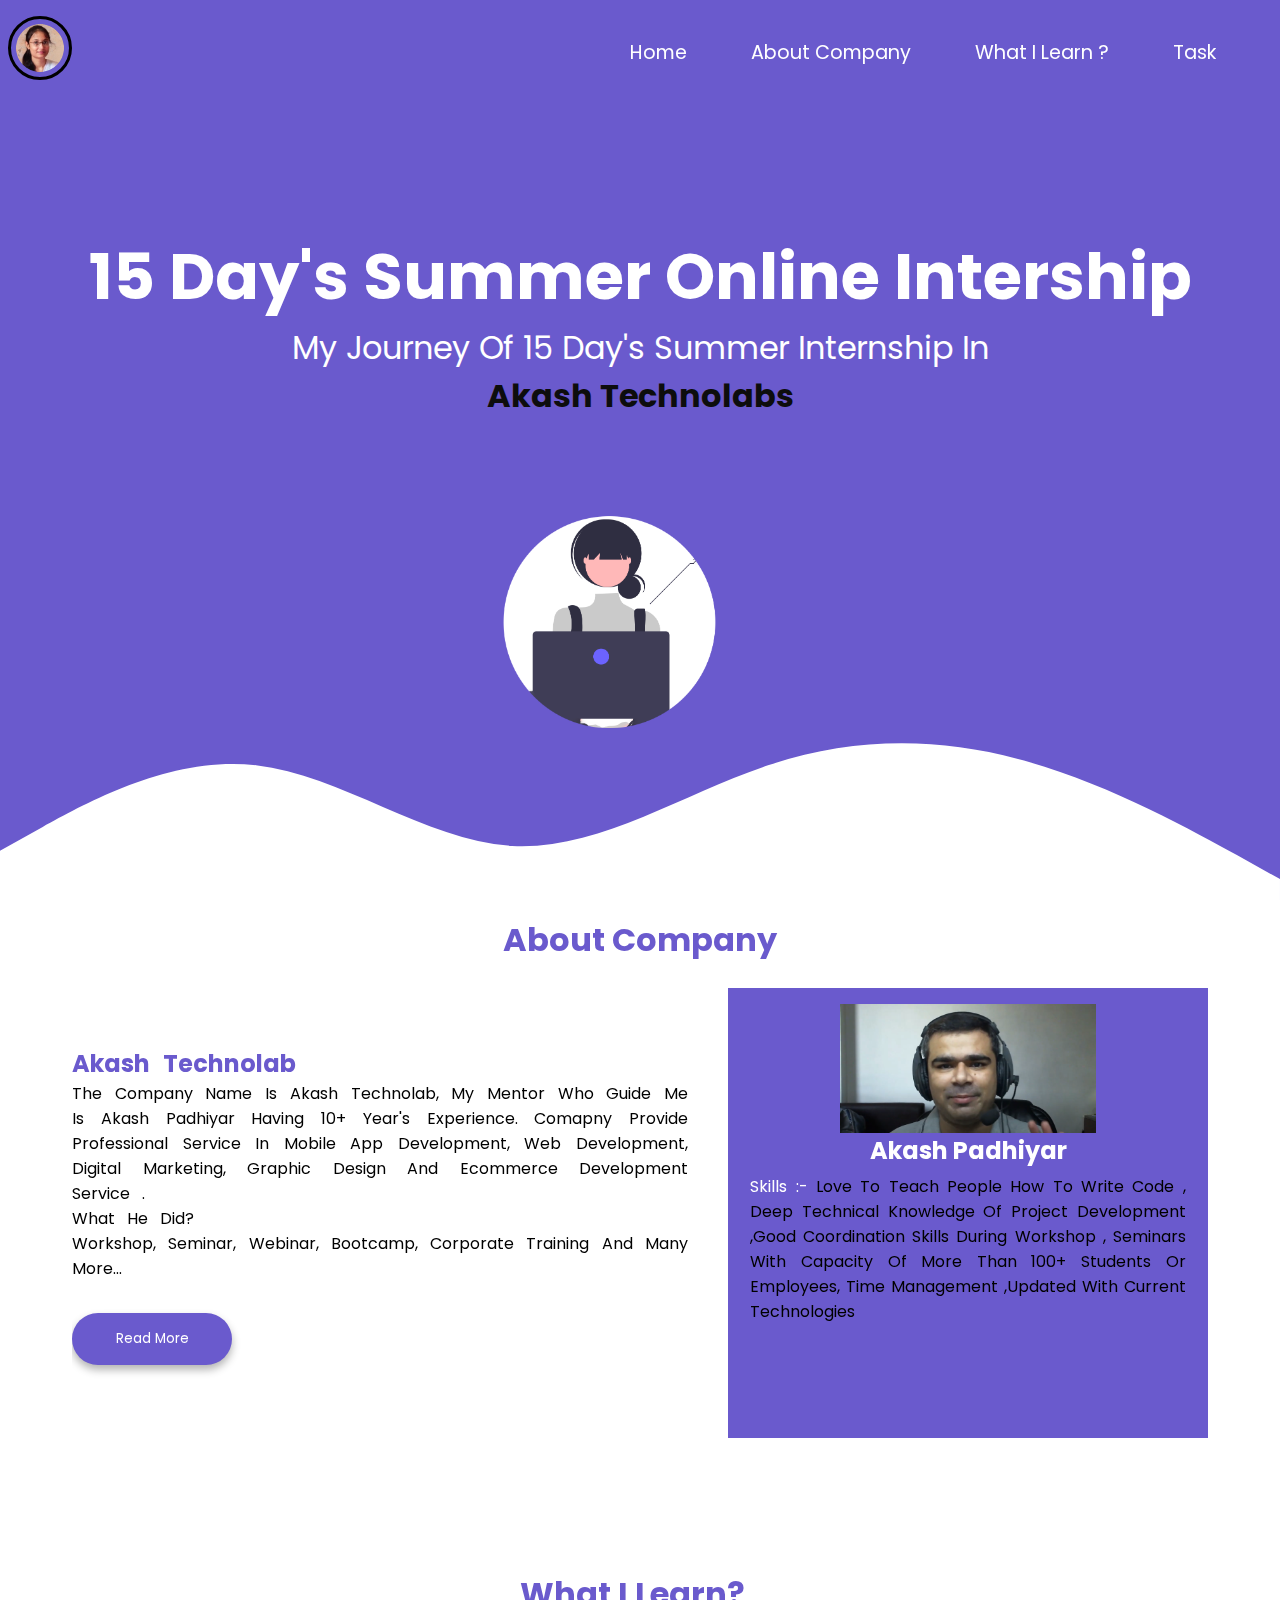
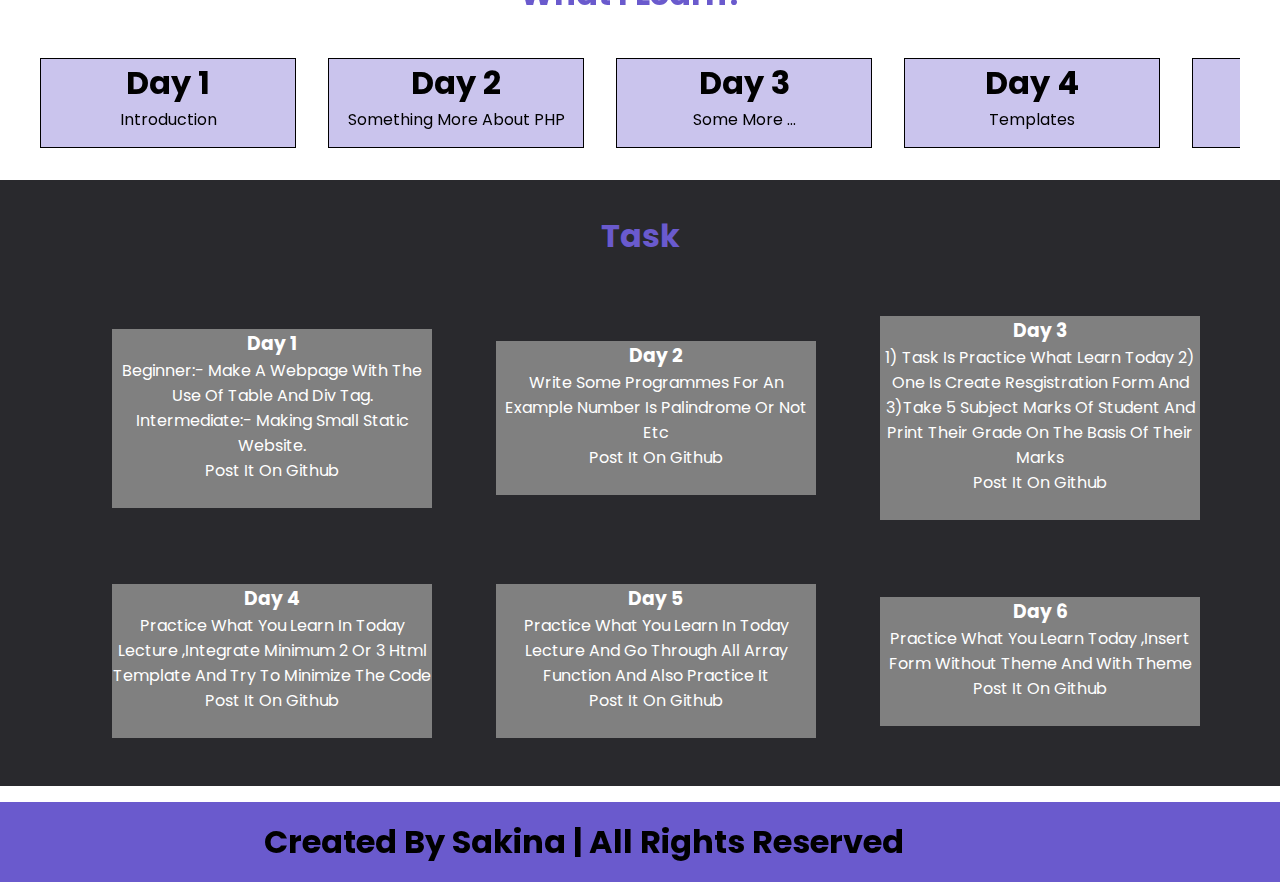
==== commit 23cb6412: "Add files via upload" ====
--- a/Internship/index.html
+++ b/Internship/index.html
@@ -127,6 +127,30 @@
 		     </div>
 		 </div>   
 
+
+		 <div class="card">
+		 <div class="card-inner" id="cardinner">
+			<h1>Day 6</h1>
+			<p>DataBase Connectivity</p>
+			<span>(create db, insert records in db)</span>
+		    </div>
+		    <div class="card-outer" id="cardOuter">
+            <p> timeduration:-45minutes and 15minutes problem solving.</p>
+             <p>learn how to create database ,how to connect it, how to  insert record in it ,here we learn insert operation by creating student form</p>
+		     </div>
+		 </div>   
+
+		 <div class="card">
+		 <div class="card-inner" id="cardinner">
+			<h1>Day 7</h1>
+			<p>CURD complete</p>
+		    </div>
+		    <div class="card-outer" id="cardOuter">
+            <p> timeduration:-45minutes and 15minutes problem solving.</p>
+             <p>Here our whole curd operation is complete today we learn how to update data ,how to delete it</p>
+		     </div>
+		 </div>   
+
 		   
 		 
 
@@ -177,6 +201,14 @@
 		<div class="task-card">
 			<h3>day 5</h3>
 			<p>Practice what you learn in today lecture and go through all array function and also practice it  <br>post it on github</p>
+			<div class="social-media">
+				<i class="fab fa-github"></i>
+			</div>
+		</div>
+
+		<div class="task-card">
+			<h3>day 6</h3>
+			<p>Practice what you learn today ,Insert form without theme and with theme <br>post it on github</p>
 			<div class="social-media">
 				<i class="fab fa-github"></i>
 			</div>
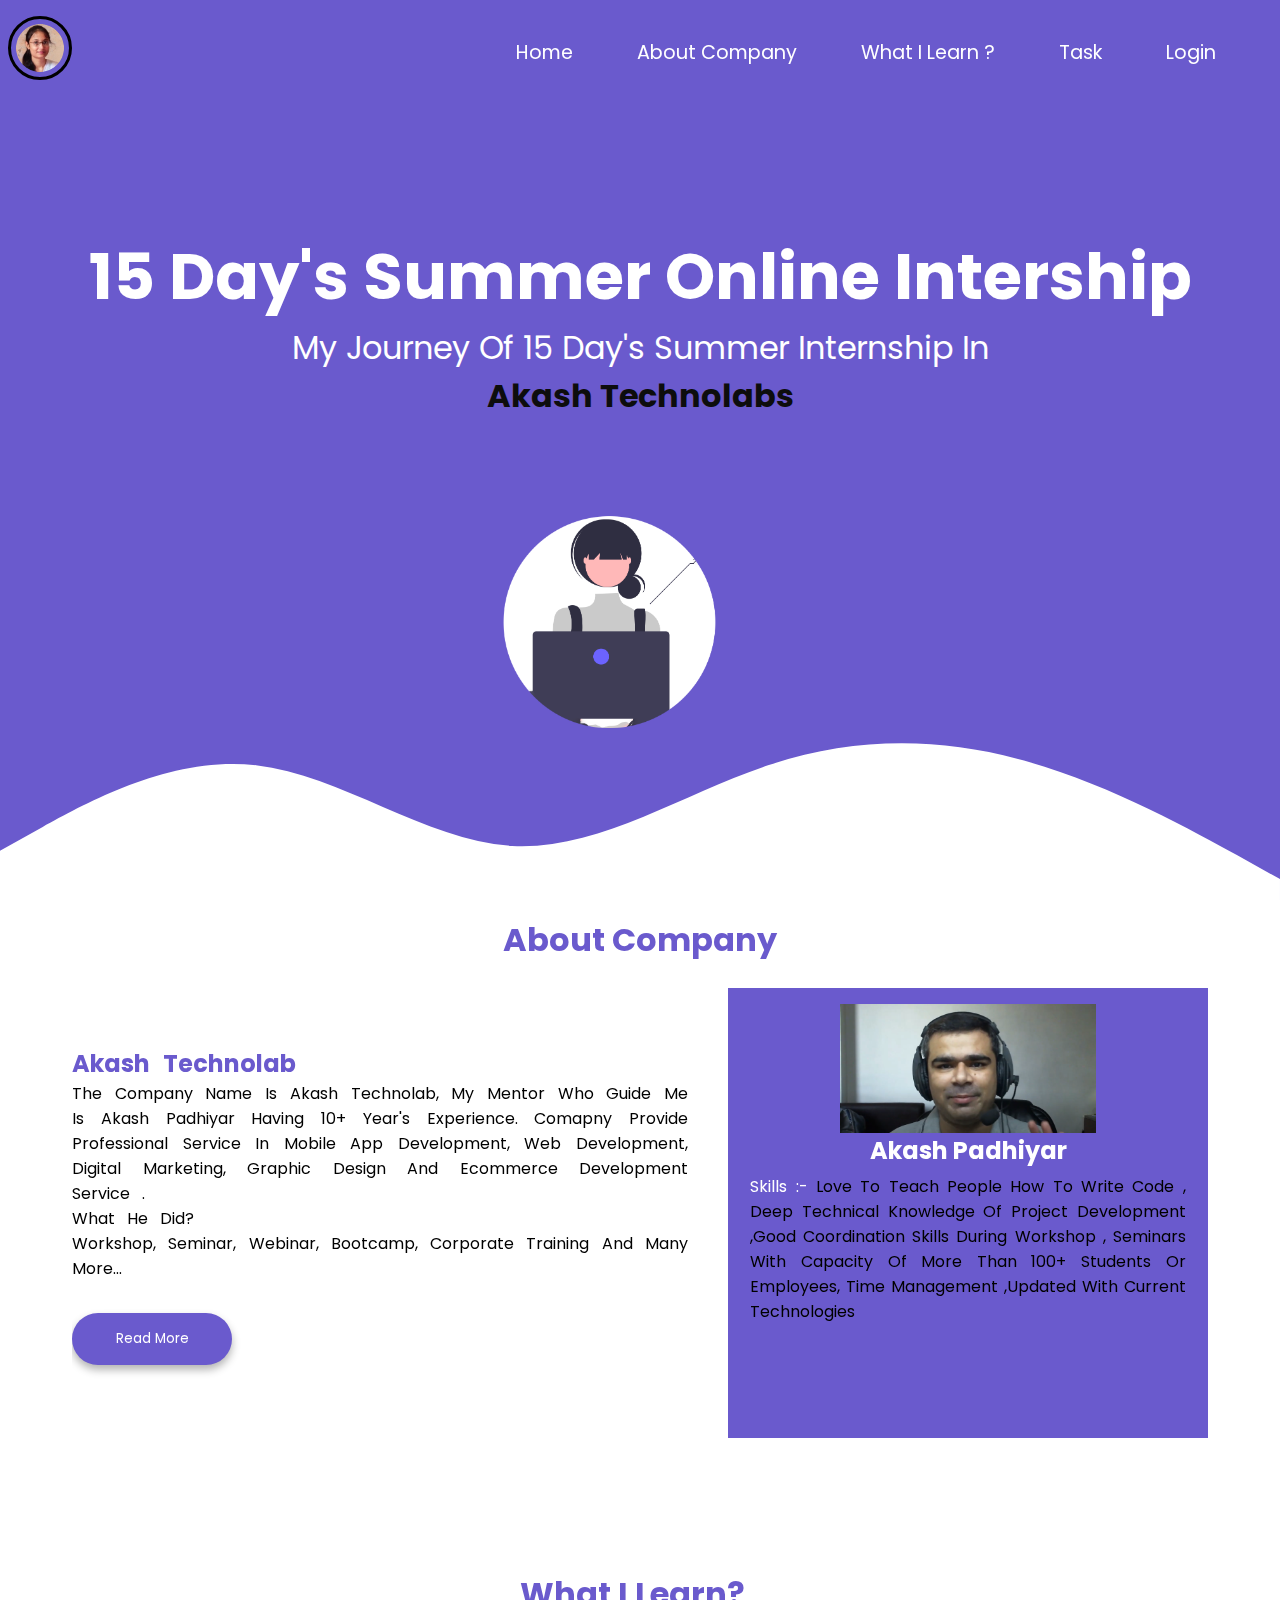
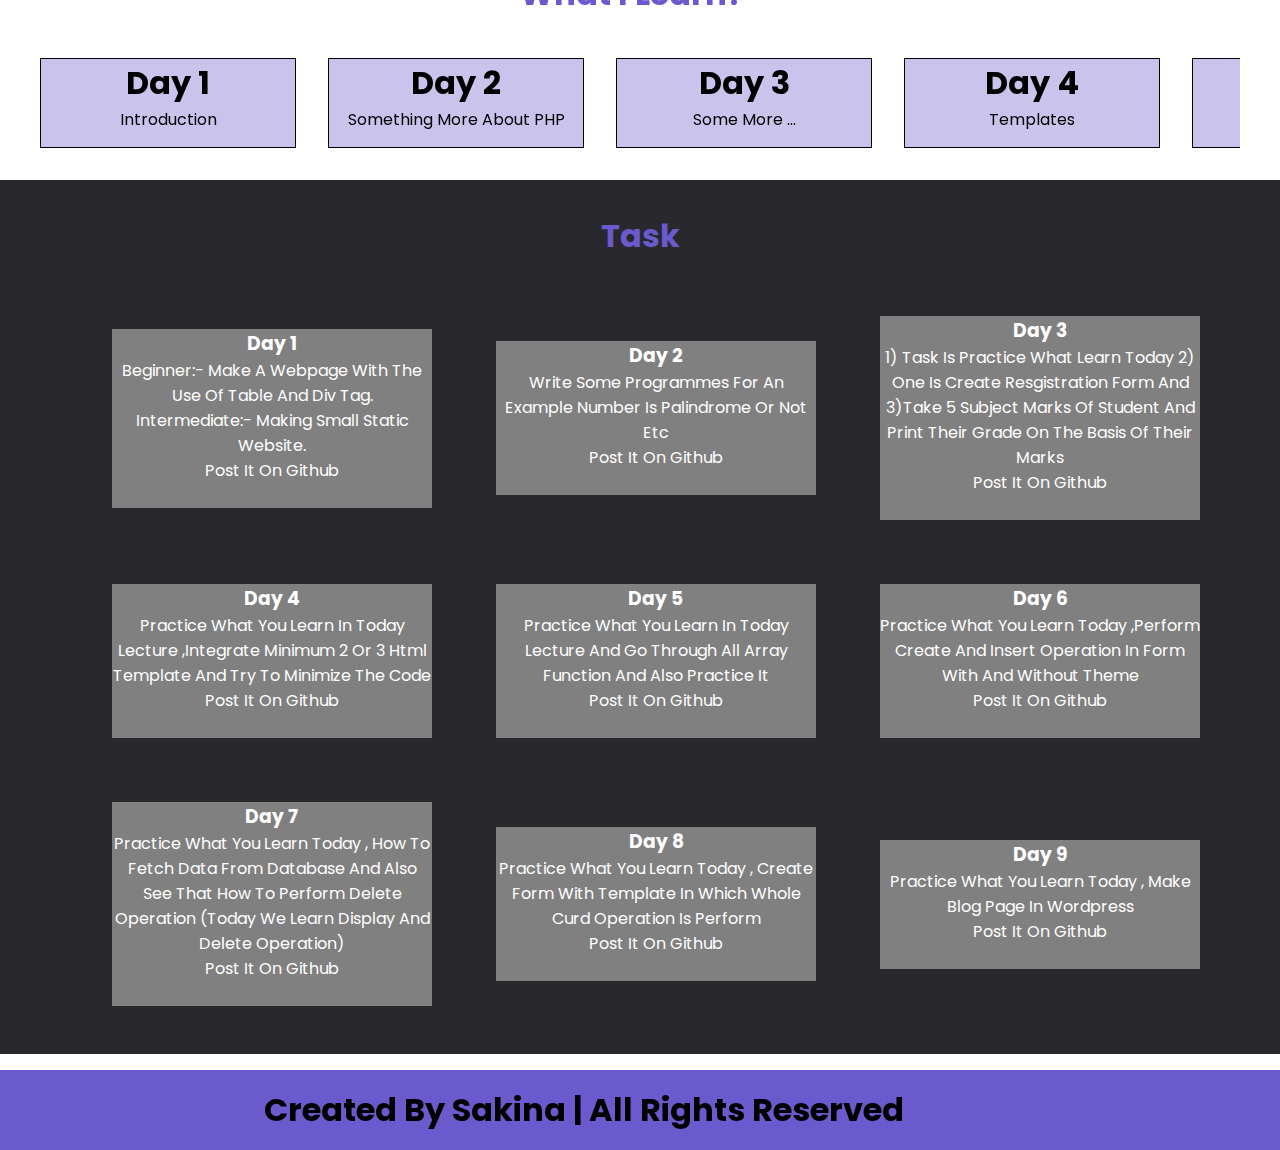
==== commit 0d3fa33a: "Add files via upload" ====
--- a/Internship/index.html
+++ b/Internship/index.html
@@ -22,6 +22,8 @@
 		     		<li><a href="#about">About Company</a></li>
 		     		<li><a href="#what">What i learn ?</a></li>
 		     		<li><a href="#task">Task</a></li>
+		     		<li><a href="form/form.php">Login</a></li>
+
 		     	</ul>	
 		</nav>
 	</header>
@@ -131,8 +133,7 @@
 		 <div class="card">
 		 <div class="card-inner" id="cardinner">
 			<h1>Day 6</h1>
-			<p>DataBase Connectivity</p>
-			<span>(create db, insert records in db)</span>
+			<p>DataBase Connectivity & Insert operation</p>
 		    </div>
 		    <div class="card-outer" id="cardOuter">
             <p> timeduration:-45minutes and 15minutes problem solving.</p>
@@ -143,13 +144,39 @@
 		 <div class="card">
 		 <div class="card-inner" id="cardinner">
 			<h1>Day 7</h1>
-			<p>CURD complete</p>
-		    </div>
-		    <div class="card-outer" id="cardOuter">
-            <p> timeduration:-45minutes and 15minutes problem solving.</p>
-             <p>Here our whole curd operation is complete today we learn how to update data ,how to delete it</p>
-		     </div>
-		 </div>   
+			<p>Display and Delete Operation</p>
+		    </div>
+		    <div class="card-outer" id="cardOuter">
+            <p> timeduration:-45minutes and 15minutes problem solving.</p>
+             <p>Here we learn how to display records in table and how to delete records from table</p>
+		     </div>
+		 </div>  
+
+		 <div class="card">
+		 <div class="card-inner" id="cardinner">
+			<h1>Day 8</h1>
+			<p>Update Operation</p>
+		    </div>
+		    <div class="card-outer" id="cardOuter">
+            <p> timeduration:-45minutes and 15minutes problem solving.</p>
+             <p>Here complete CURD operation is complete</p>
+		     </div>
+		 </div>
+
+		 <div class="card">
+		 <div class="card-inner" id="cardinner">
+			<h1>Day 9</h1>
+			<p>Wordpress</p>
+		    </div>
+		    <div class="card-outer" id="cardOuter">
+            <p> timeduration:-45minutes and 15minutes problem solving.</p>
+             <p>Here we learn about wordpress how to install it how to add images in media ,how to add category , how to post and how to apply theme</p>
+		     </div>
+		 </div>
+
+
+
+ 
 
 		   
 		 
@@ -208,7 +235,31 @@
 
 		<div class="task-card">
 			<h3>day 6</h3>
-			<p>Practice what you learn today ,Insert form without theme and with theme <br>post it on github</p>
+			<p>Practice what you learn today ,Perform 	create and insert operation in  form with and without theme <br>post it on github</p>
+			<div class="social-media">
+				<i class="fab fa-github"></i>
+			</div>
+		</div>
+
+		<div class="task-card">
+			<h3>day 7</h3>
+			<p>Practice what you learn today , How to fetch data from database and also see that how to perform delete operation (Today we learn display and delete operation) <br>post it on github</p>
+			<div class="social-media">
+				<i class="fab fa-github"></i>
+			</div>
+		</div>
+
+		<div class="task-card">
+			<h3>day 8</h3>
+			<p>Practice what you learn today , Create form with template in which whole curd operation is perform <br>post it on github</p>
+			<div class="social-media">
+				<i class="fab fa-github"></i>
+			</div>
+		</div>
+
+		<div class="task-card">
+			<h3>day 9</h3>
+			<p>Practice what you learn today , Make blog page in wordpress<br>post it on github</p>
 			<div class="social-media">
 				<i class="fab fa-github"></i>
 			</div>
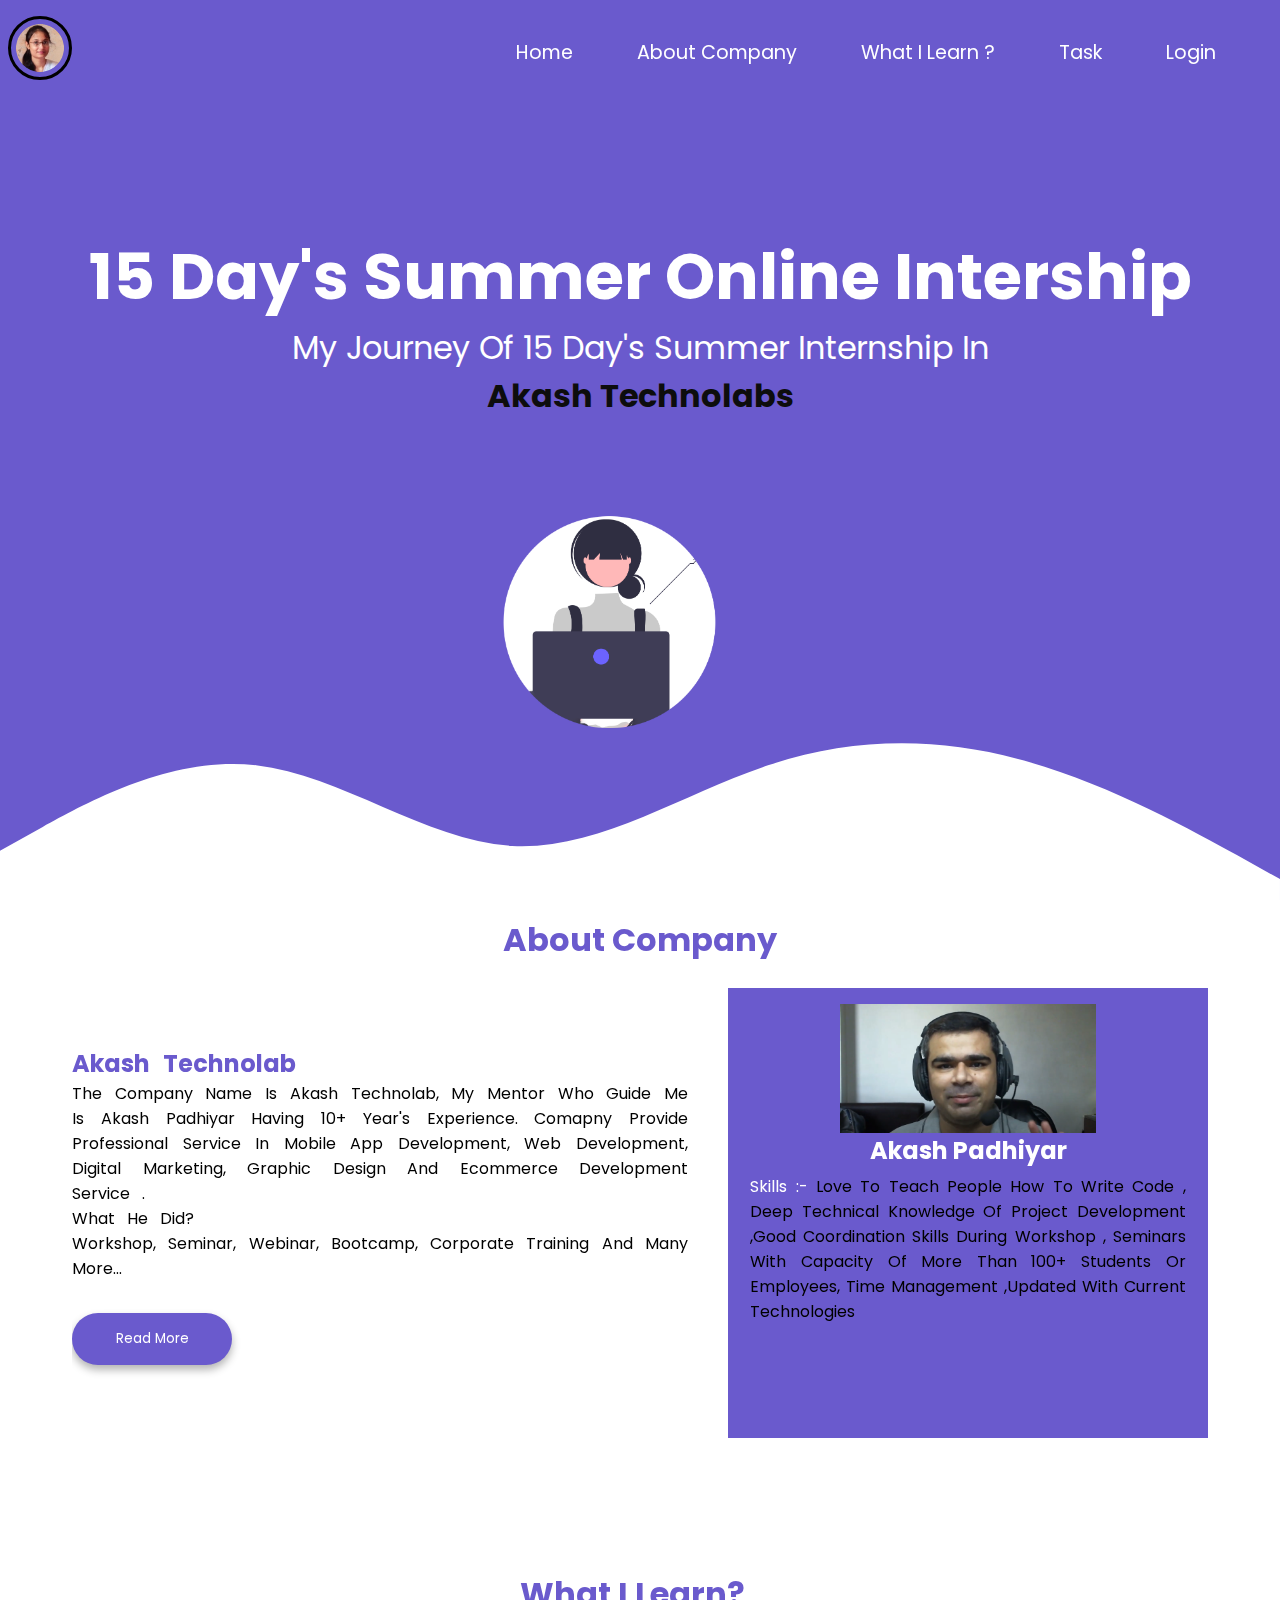
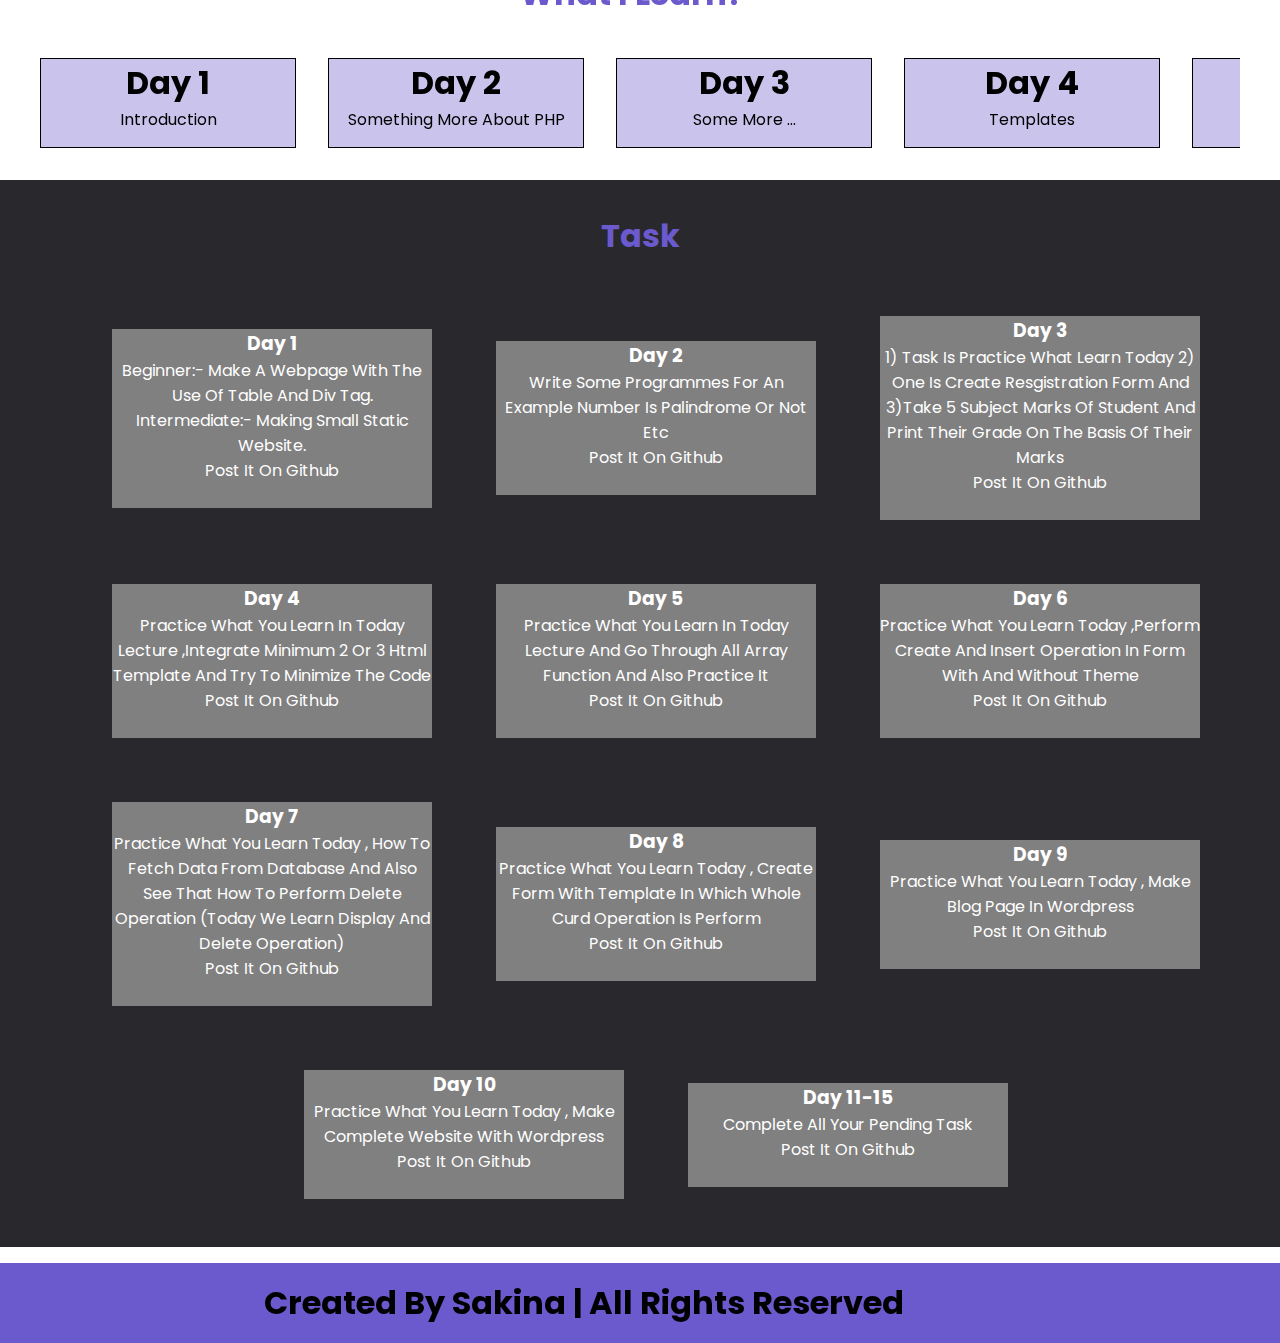
==== commit 64d954f1: "update chnages of day 9-15" ====
--- a/Internship/index.html
+++ b/Internship/index.html
@@ -174,7 +174,26 @@
 		     </div>
 		 </div>
 
-
+          
+          <div class="card">
+		 <div class="card-inner" id="cardinner">
+			<h1>Day 10</h1>
+			<p>Wordpress</p>
+		    </div>
+		    <div class="card-outer" id="cardOuter">
+            <p> timeduration:-45minutes and 15minutes problem solving.</p>
+             <p>Learn how to create complete website with wordpress how to install theme , plugins ,how to add primary menu ,footer etc </p>
+		     </div>
+		 </div>
+		  <div class="card">
+		 <div class="card-inner" id="cardinner">
+			<h1>Day 11-15</h1>
+		
+		    </div>
+		    <div class="card-outer" id="cardOuter">
+            <p>Complete your pending task,do additional work  </p>
+		     </div>
+		 </div>
 
  
 
@@ -260,6 +279,20 @@
 		<div class="task-card">
 			<h3>day 9</h3>
 			<p>Practice what you learn today , Make blog page in wordpress<br>post it on github</p>
+			<div class="social-media">
+				<i class="fab fa-github"></i>
+			</div>
+		</div>
+		<div class="task-card">
+			<h3>day 10</h3>
+			<p>Practice what you learn today , Make complete website with wordpress<br>post it on github</p>
+			<div class="social-media">
+				<i class="fab fa-github"></i>
+			</div>
+		</div>
+		<div class="task-card">
+			<h3>day 11-15</h3>
+			<p>Complete all your pending task <br>post it on github</p>
 			<div class="social-media">
 				<i class="fab fa-github"></i>
 			</div>
